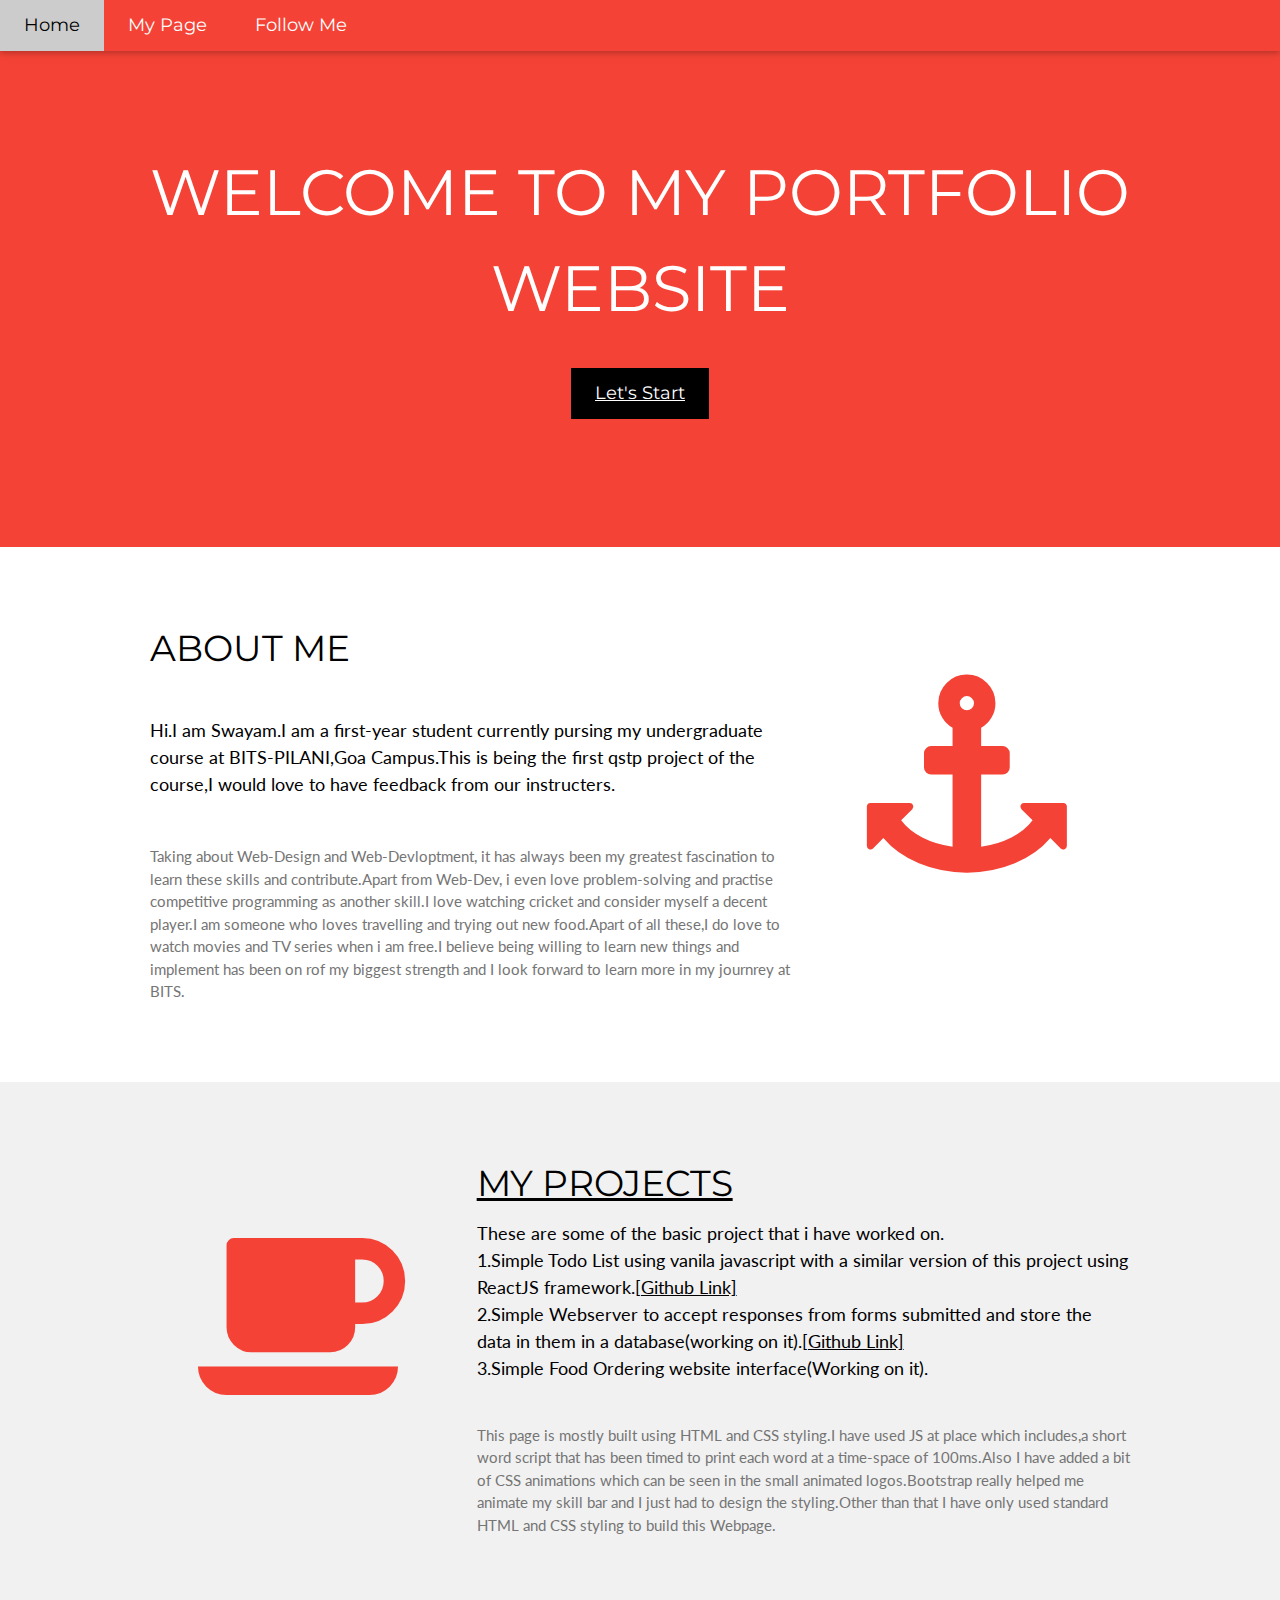
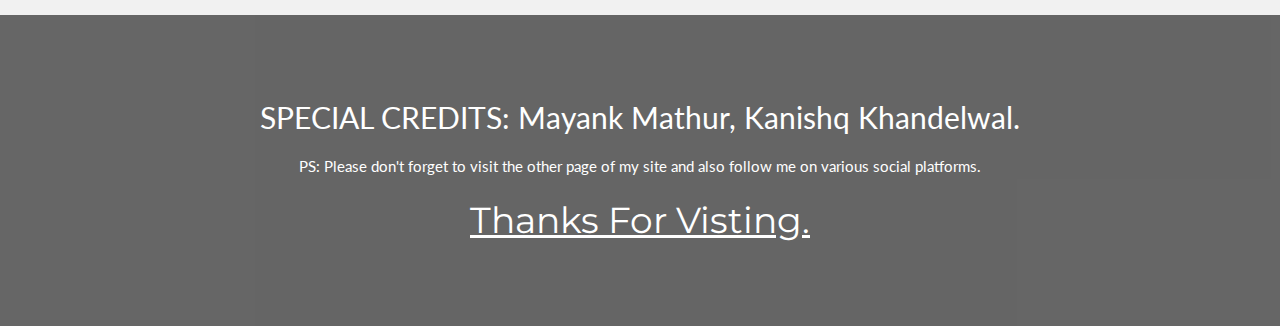
==== index.html @ 6ba9fedc "Update index.html" ====
<!DOCTYPE html>
<html lang="en">
<title>Portfolio Website</title>
<meta charset="UTF-8">
<meta name="viewport" content="width=device-width, initial-scale=1">
<link rel="stylesheet" href="https://www.w3schools.com/w3css/4/w3.css">
<link rel="stylesheet" href="https://fonts.googleapis.com/css?family=Lato">
<link rel="stylesheet" href="https://fonts.googleapis.com/css?family=Montserrat">
<link rel="stylesheet" href="https://cdnjs.cloudflare.com/ajax/libs/font-awesome/4.7.0/css/font-awesome.min.css">

<style>

#contacts img {
    height: 50px;
    width: 50px;
    margin-left: 7px;
    margin-right: 7px;
}
#contacts a {
    text-decoration: none;
}
#contacts img:hover {
    opacity: 0.1;
}
#contacts {
    text-align: center;
}
body,h1,h2,h3,h4,h5,h6 {font-family: "Lato", sans-serif}
.w3-bar,h1,button {font-family: "Montserrat", sans-serif}
.fa-anchor,.fa-coffee {font-size:200px}
</style>
<body>

<!-- Navbar -->
<div class="w3-top">
  <div class="w3-bar w3-red w3-card w3-left-align w3-large">
    <a class="w3-bar-item w3-button w3-hide-medium w3-hide-large w3-right w3-padding-large w3-hover-white w3-large w3-red" href="javascript:void(0);" onclick="myFunction()" title="Toggle Navigation Menu"><i class="fa fa-bars"></i></a>
    <a href="#" class="w3-bar-item w3-button w3-padding-large w3-white">Home</a>
    <a href="aboutme.html" class="w3-bar-item w3-button w3-hide-small w3-padding-large w3-hover-white">My Page</a>
    <a href="aboutme.html#ContactMe" class="w3-bar-item w3-button w3-hide-small w3-padding-large w3-hover-white">Follow Me</a>
  
  </div>

  <!-- Navbar on small screens -->
  <div id="navDemo" class="w3-bar-block w3-white w3-hide w3-hide-large w3-hide-medium w3-large">
    <a href="aboutme.html" class="w3-bar-item w3-button w3-padding-large">My Page</a>
    <a href="aboutme.html#ContactMe" class="w3-bar-item w3-button w3-padding-large">Follow Me</a>
  </div>
</div>

<!-- Header -->
<header class="w3-container w3-red w3-center" style="padding:128px 16px">
  <h1 class="w3-margin w3-jumbo">WELCOME TO MY PORTFOLIO WEBSITE</h1>
  <button class="w3-button w3-black w3-padding-large w3-large w3-margin-top"><a href="#middlesection">Let's Start</a></button>
</header>



<!-- First Grid -->
<div class="w3-row-padding w3-padding-64 w3-container">
    
  <div class="w3-content">
   
    <div class="w3-twothird">
        <h1><a name="middlesection">ABOUT ME</a></h1>

        <h5 class="w3-padding-32">Hi.I am Swayam.I am a first-year student currently pursing my undergraduate course at BITS-PILANI,Goa Campus.This is being the first qstp project of the course,I would love to have feedback from our instructers. </h5>

      <p class="w3-text-grey">Taking about Web-Design and Web-Devloptment, it has always been my greatest fascination to learn these skills and contribute.Apart from Web-Dev, i even love problem-solving and practise competitive programming as another skill.I love watching cricket and consider myself a decent player.I am someone who loves travelling and trying out new food.Apart of all these,I do love to watch movies and TV series when i am free.I believe being willing to learn new things and implement has been on rof my biggest strength and I look forward to learn more in my journrey at BITS.  </p>
    </div>

    <div class="w3-third w3-center">
      <i class="fa fa-anchor w3-padding-64 w3-text-red"></i>

      <!-- <i class=""><img src="C:\Users\swaya\Desktop\roufh\my-pic.jpg"  width="400" height="345"></i> -->

    </div>
  </div>
</div>

<!-- Second Grid -->
<div class="w3-row-padding w3-light-grey w3-padding-64 w3-container">
  <div class="w3-content">
    <div class="w3-third w3-center">
      <i class="fa fa-coffee w3-padding-64 w3-text-red w3-margin-right"></i>
    </div>

    <div class="w3-twothird">
      <h1><u>MY PROJECTS</u></h1>
      <h5 class="w3-padding-17">These are some of the basic project that i have worked on.<br/>1.Simple Todo List using vanila javascript with a similar version of this project using ReactJS framework.<a href="https://github.com/pal-03/Todolist" target="_blank">[Github Link]</a></br>2.Simple Webserver to accept responses from forms submitted and store the data in them in a database(working on it).<a href="https://github.com/pal-03/Backendserver" target="_blank">[Github Link]</a><br/>3.Simple Food Ordering website interface(Working on it).<br/><br/>
     </h5>

      <p class="w3-text-grey">This page is mostly built using HTML and CSS styling.I have used JS at place which includes,a short word script that has been timed to print each word at a time-space of 100ms.Also I have added a bit of CSS animations which can be seen in the small animated logos.Bootstrap really helped me animate my skill bar and I just had to design the styling.Other than that I have only used standard HTML and CSS styling to build this Webpage. </p>
    </div>
  </div>
</div>

<div class="w3-container w3-black w3-center w3-opacity w3-padding-64">
    <h1 class="w3-margin w3-xlarge"></h1>
    <h2>SPECIAL CREDITS: Mayank Mathur, Kanishq Khandelwal.</h2>
    <p align:"justify">PS: Please don't forget to visit the other page of my site and also follow me on various social platforms.<br/> <h1><u>Thanks For Visting.</u></h1></p>
</div>





<script>
function myFunction() {
  var x = document.getElementById("navDemo");
  if (x.className.indexOf("w3-show") == -1) {
    x.className += " w3-show";
  } else { 
    x.className = x.className.replace("", "");
  }
}
</script>

</body>
</html>
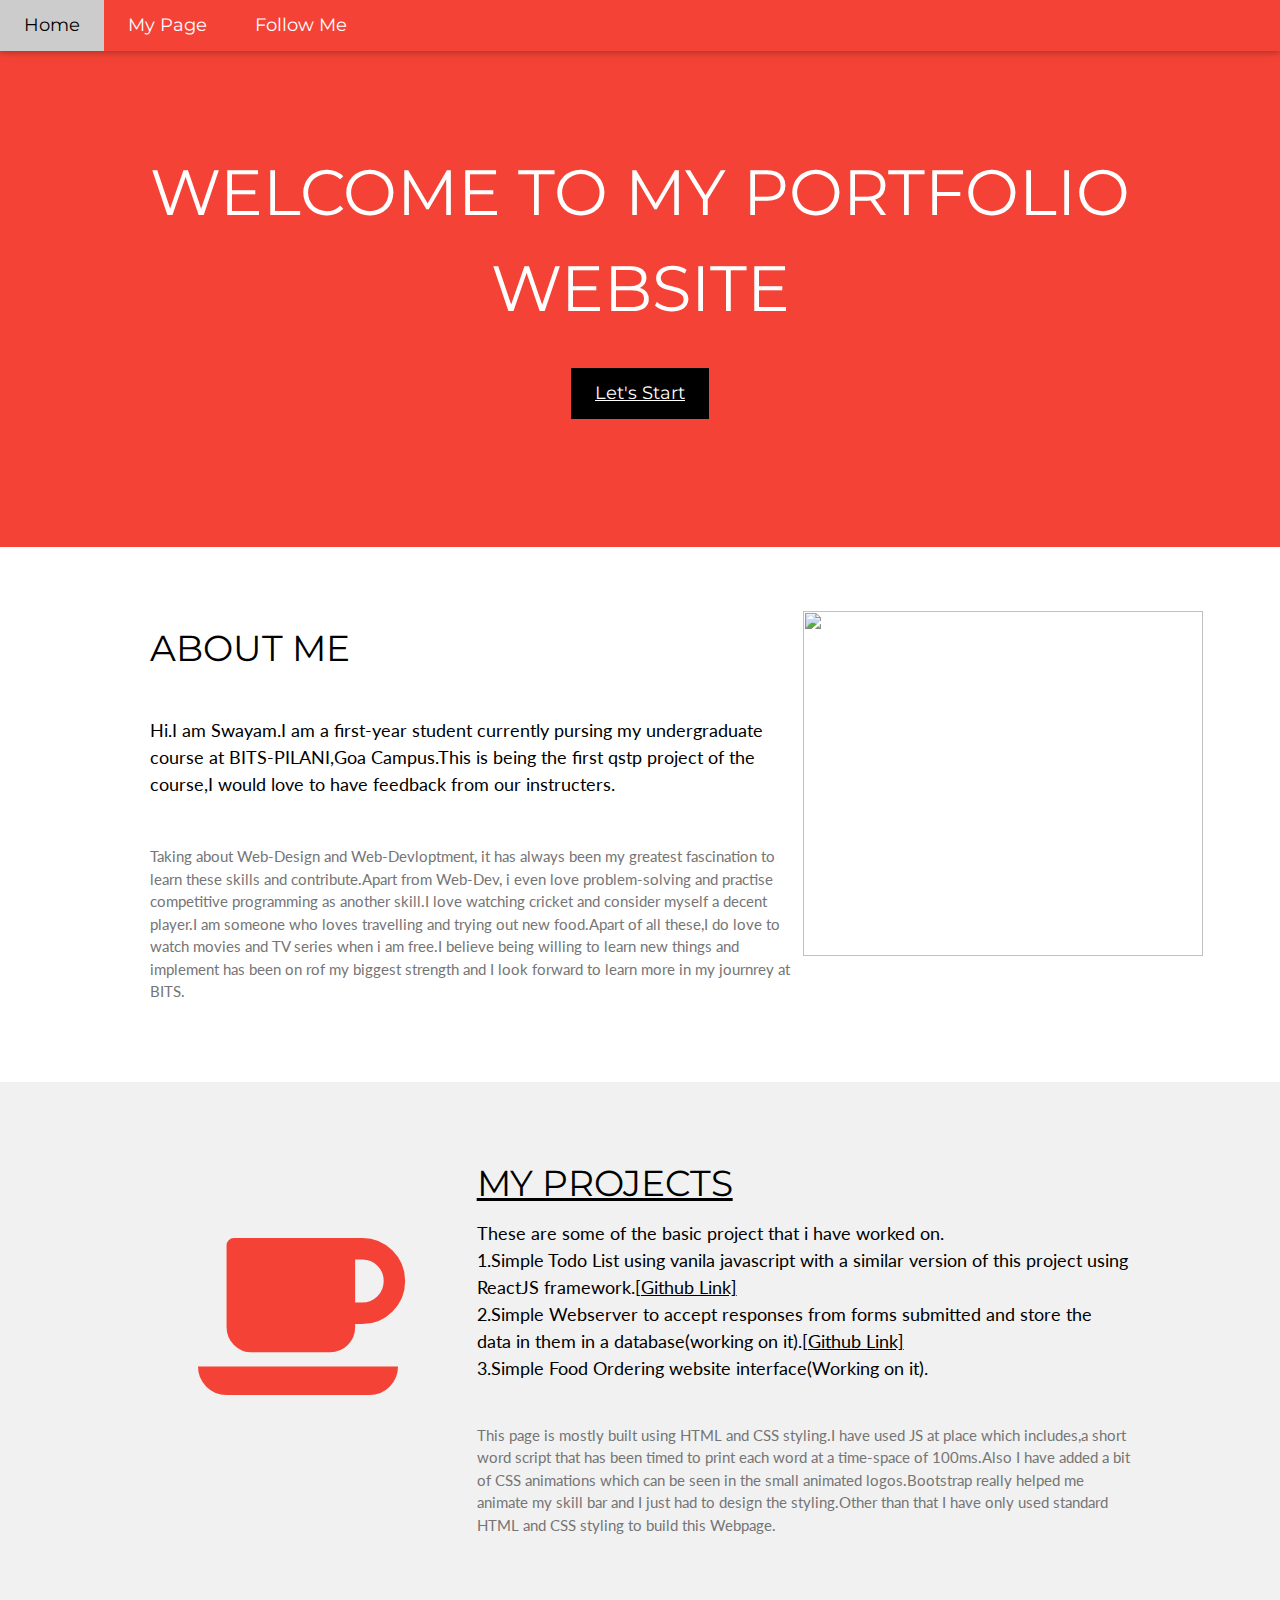
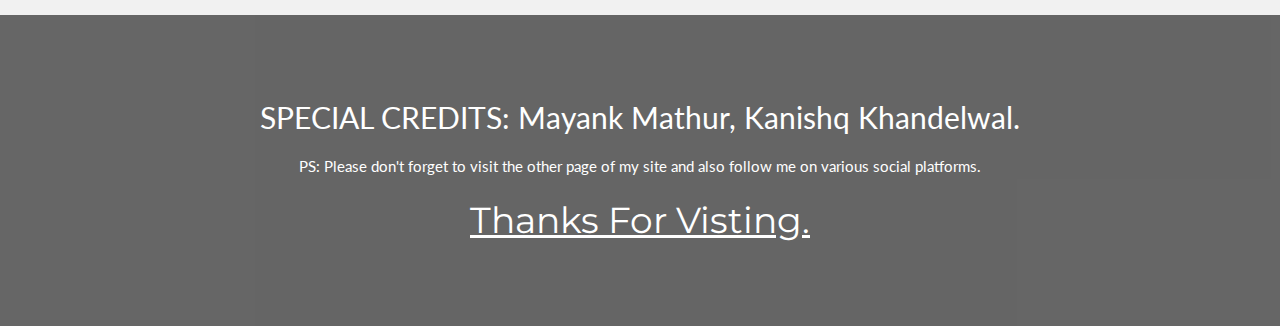
==== commit 92eb9d6b: "Update index.html" ====
--- a/index.html
+++ b/index.html
@@ -70,9 +70,9 @@
     </div>
 
     <div class="w3-third w3-center">
-      <i class="fa fa-anchor w3-padding-64 w3-text-red"></i>
+<!--       <i class="fa fa-anchor w3-padding-64 w3-text-red"></i> -->
 
-      <!-- <i class=""><img src="C:\Users\swaya\Desktop\roufh\my-pic.jpg"  width="400" height="345"></i> -->
+      <i class=""><img src="C:\Users\swaya\Desktop\roufh\my-pic.jpg"  width="400" height="345"></i>
 
     </div>
   </div>
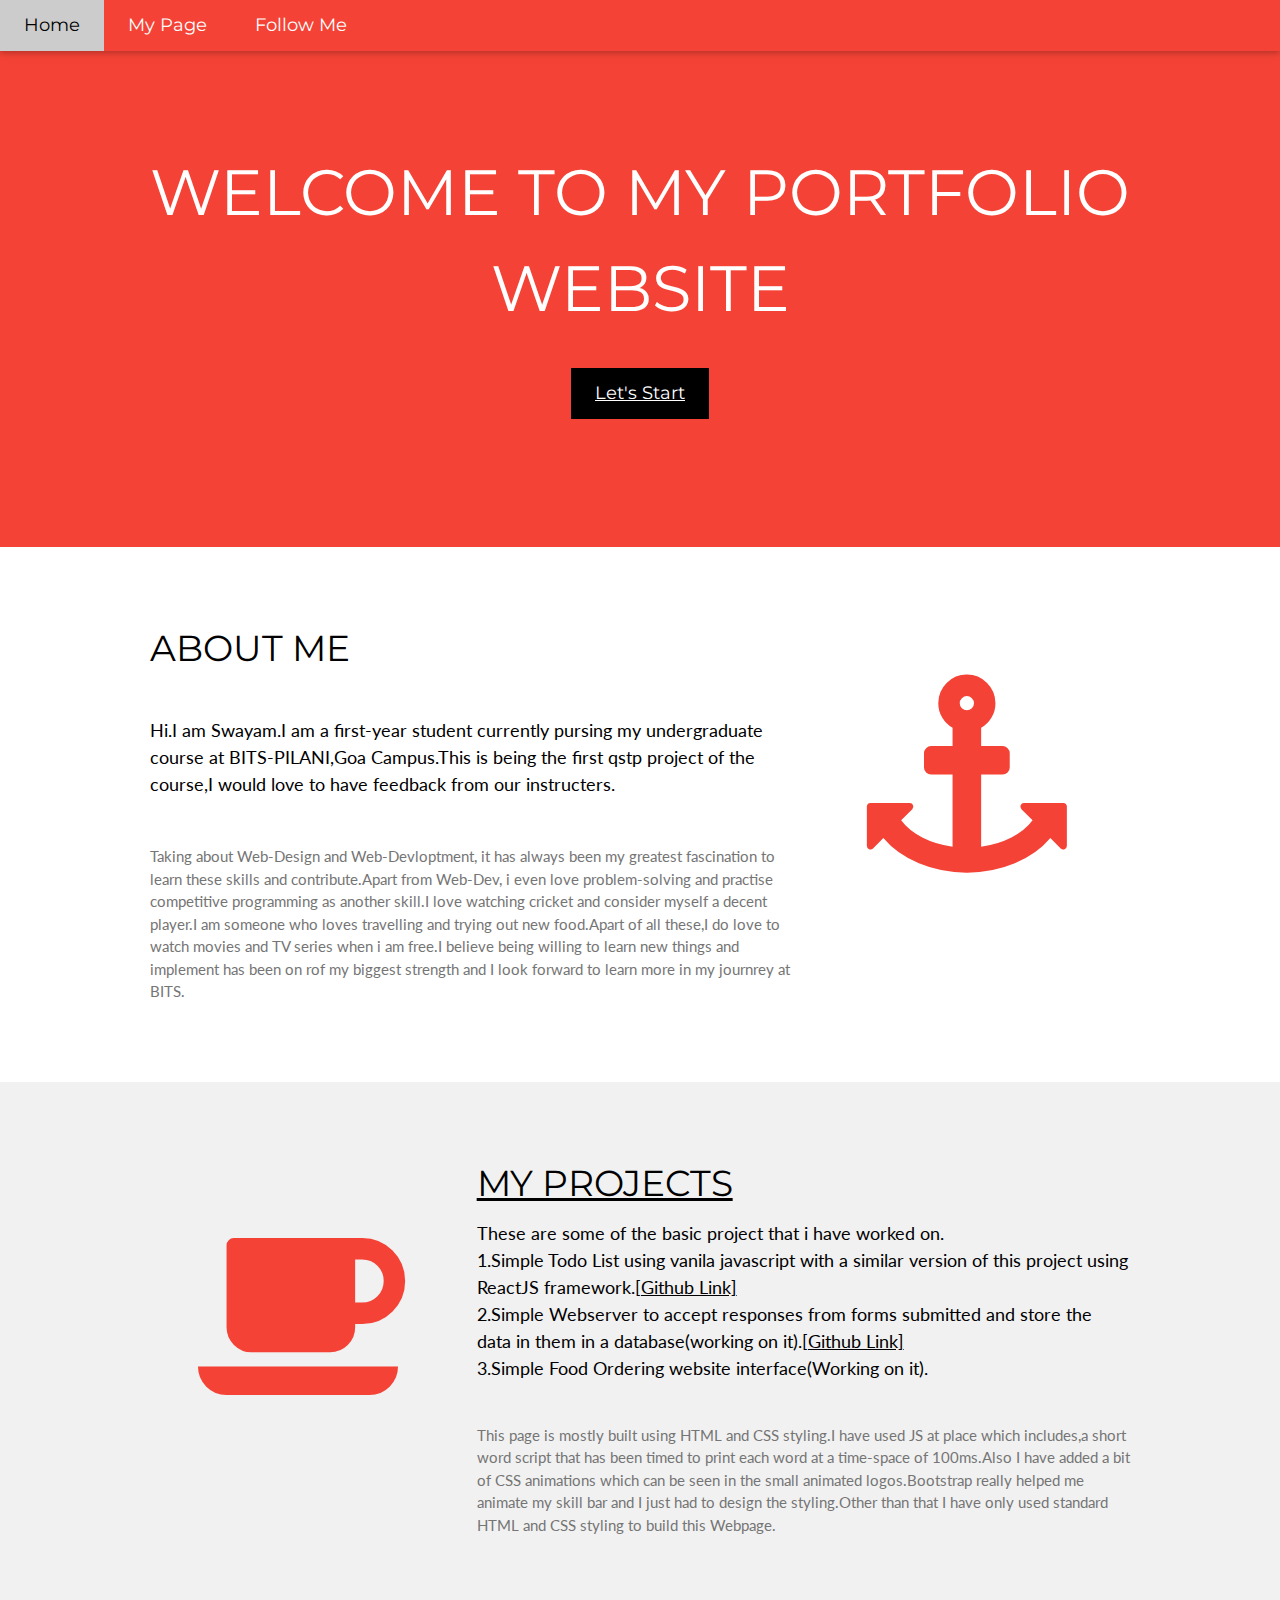
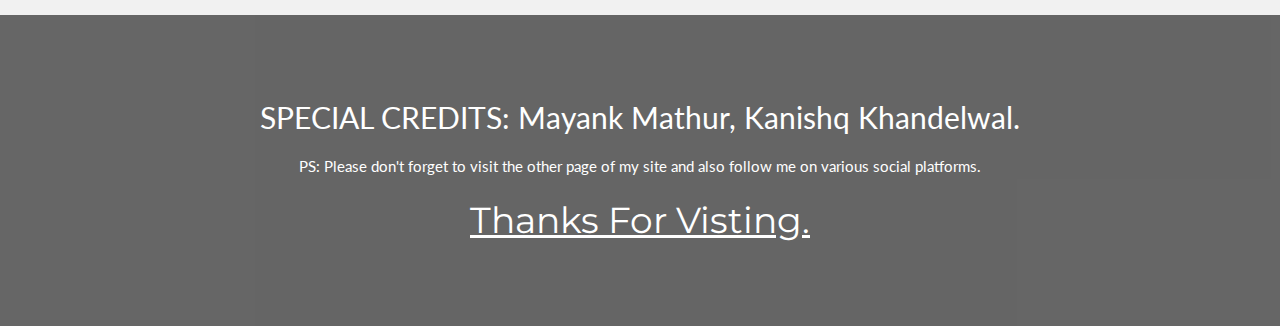
==== commit 6473e972: "Update index.html" ====
--- a/index.html
+++ b/index.html
@@ -70,9 +70,9 @@
     </div>
 
     <div class="w3-third w3-center">
-<!--       <i class="fa fa-anchor w3-padding-64 w3-text-red"></i> -->
+      <i class="fa fa-anchor w3-padding-64 w3-text-red"></i>
 
-      <i class=""><img src="C:\Users\swaya\Desktop\roufh\my-pic.jpg"  width="400" height="345"></i>
+<!--       <i class=""><img src="C:\Users\swaya\Desktop\roufh\my-pic.jpg"  width="400" height="345"></i> -->
 
     </div>
   </div>
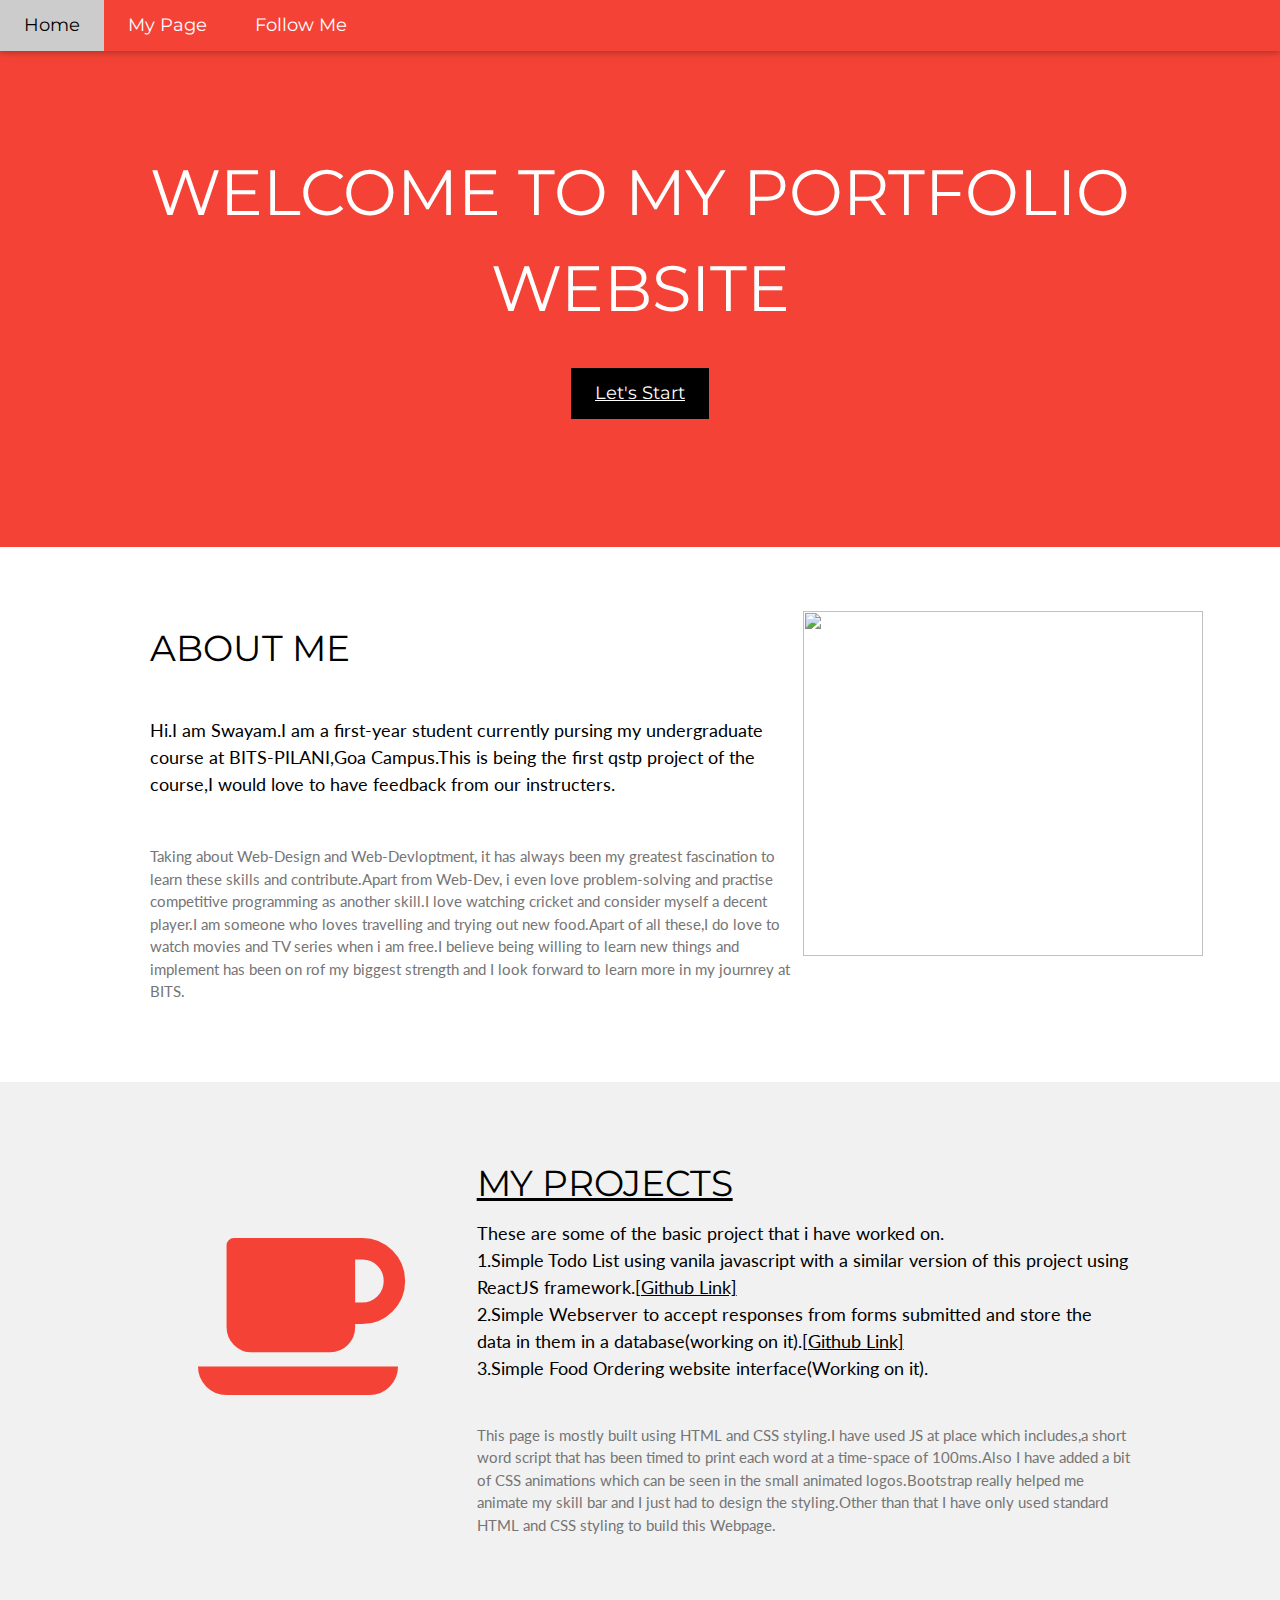
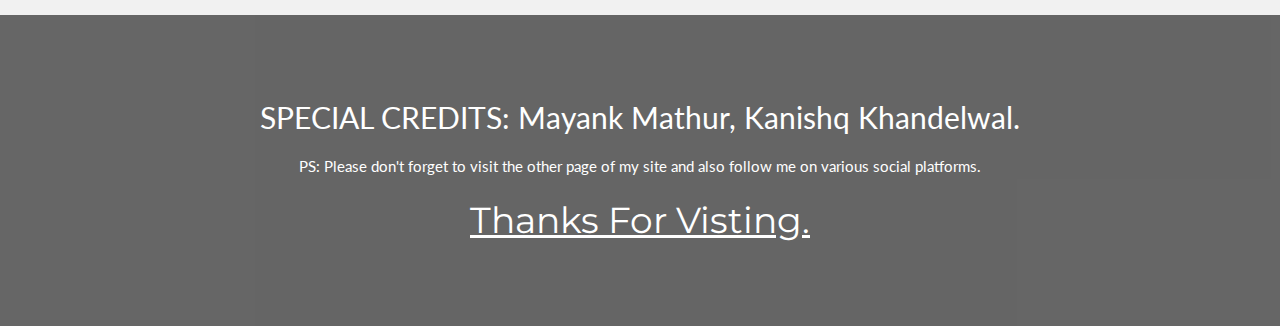
==== commit 2e57a709: "Update index.html" ====
--- a/index.html
+++ b/index.html
@@ -70,9 +70,9 @@
     </div>
 
     <div class="w3-third w3-center">
-      <i class="fa fa-anchor w3-padding-64 w3-text-red"></i>
+<!--       <i class="fa fa-anchor w3-padding-64 w3-text-red"></i> -->
 
-<!--       <i class=""><img src="C:\Users\swaya\Desktop\roufh\my-pic.jpg"  width="400" height="345"></i> -->
+      <i class=""><img src="C:\Users\swaya\Desktop\roufh\my-pic.jpg"  width="400" height="345"></i>
 
     </div>
   </div>
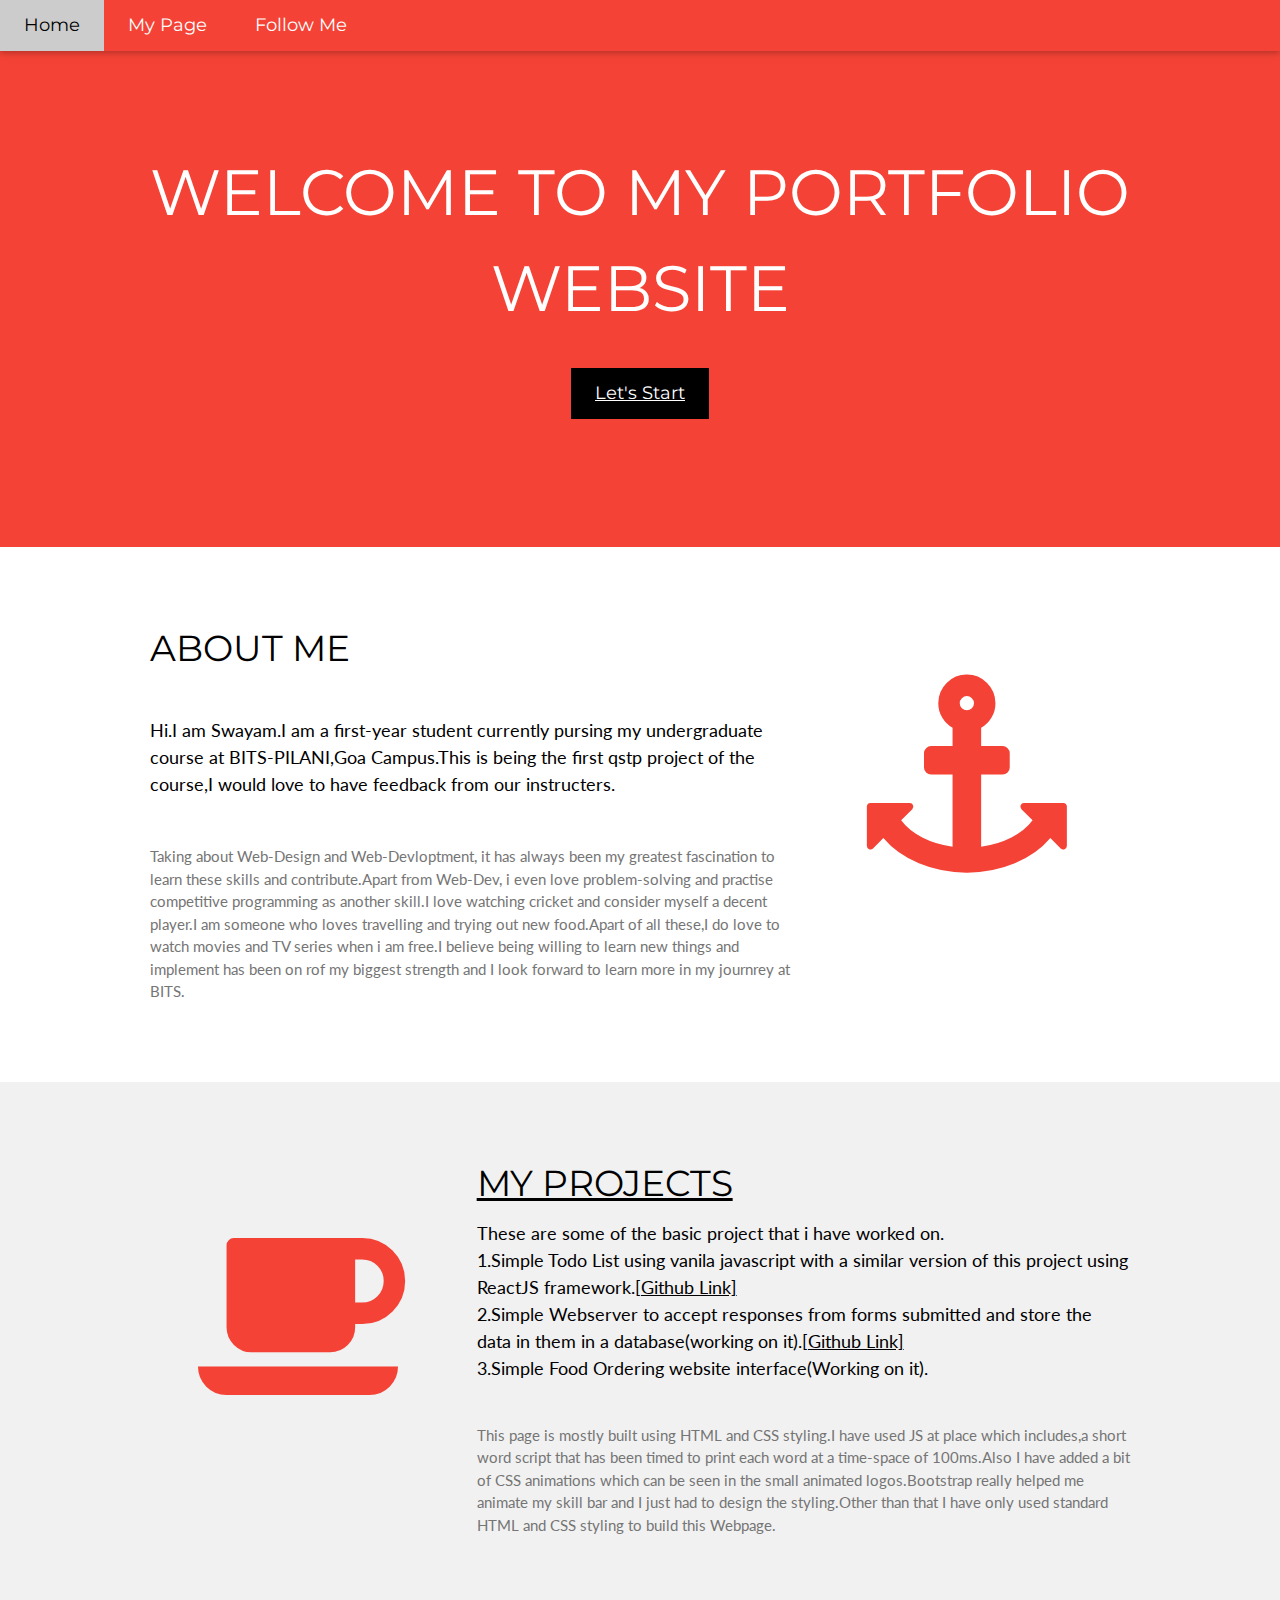
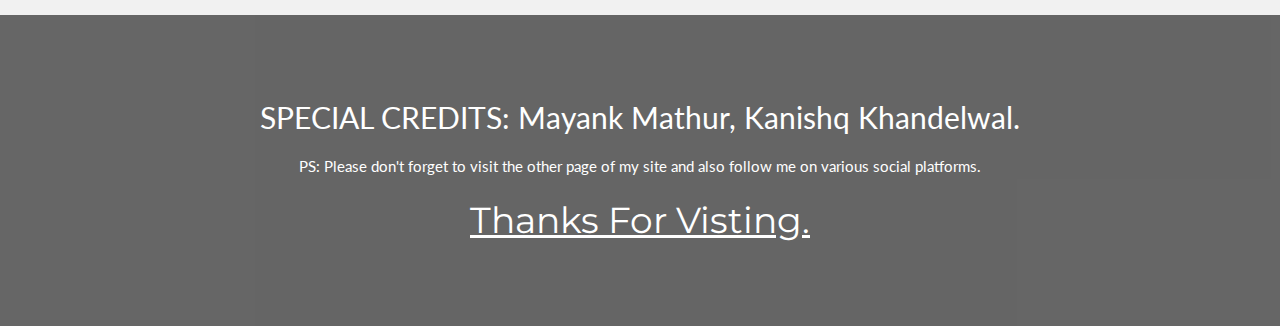
==== commit 0c457e53: "Jk" ====
--- a/index.html
+++ b/index.html
@@ -70,9 +70,9 @@
     </div>
 
     <div class="w3-third w3-center">
-<!--       <i class="fa fa-anchor w3-padding-64 w3-text-red"></i> -->
+      <i class="fa fa-anchor w3-padding-64 w3-text-red"></i>
 
-      <i class=""><img src="C:\Users\swaya\Desktop\roufh\my-pic.jpg"  width="400" height="345"></i>
+      <!-- <i class=""><img src="C:\Users\swaya\Desktop\roufh\my-pic.jpg"  width="400" height="345"></i> -->
 
     </div>
   </div>
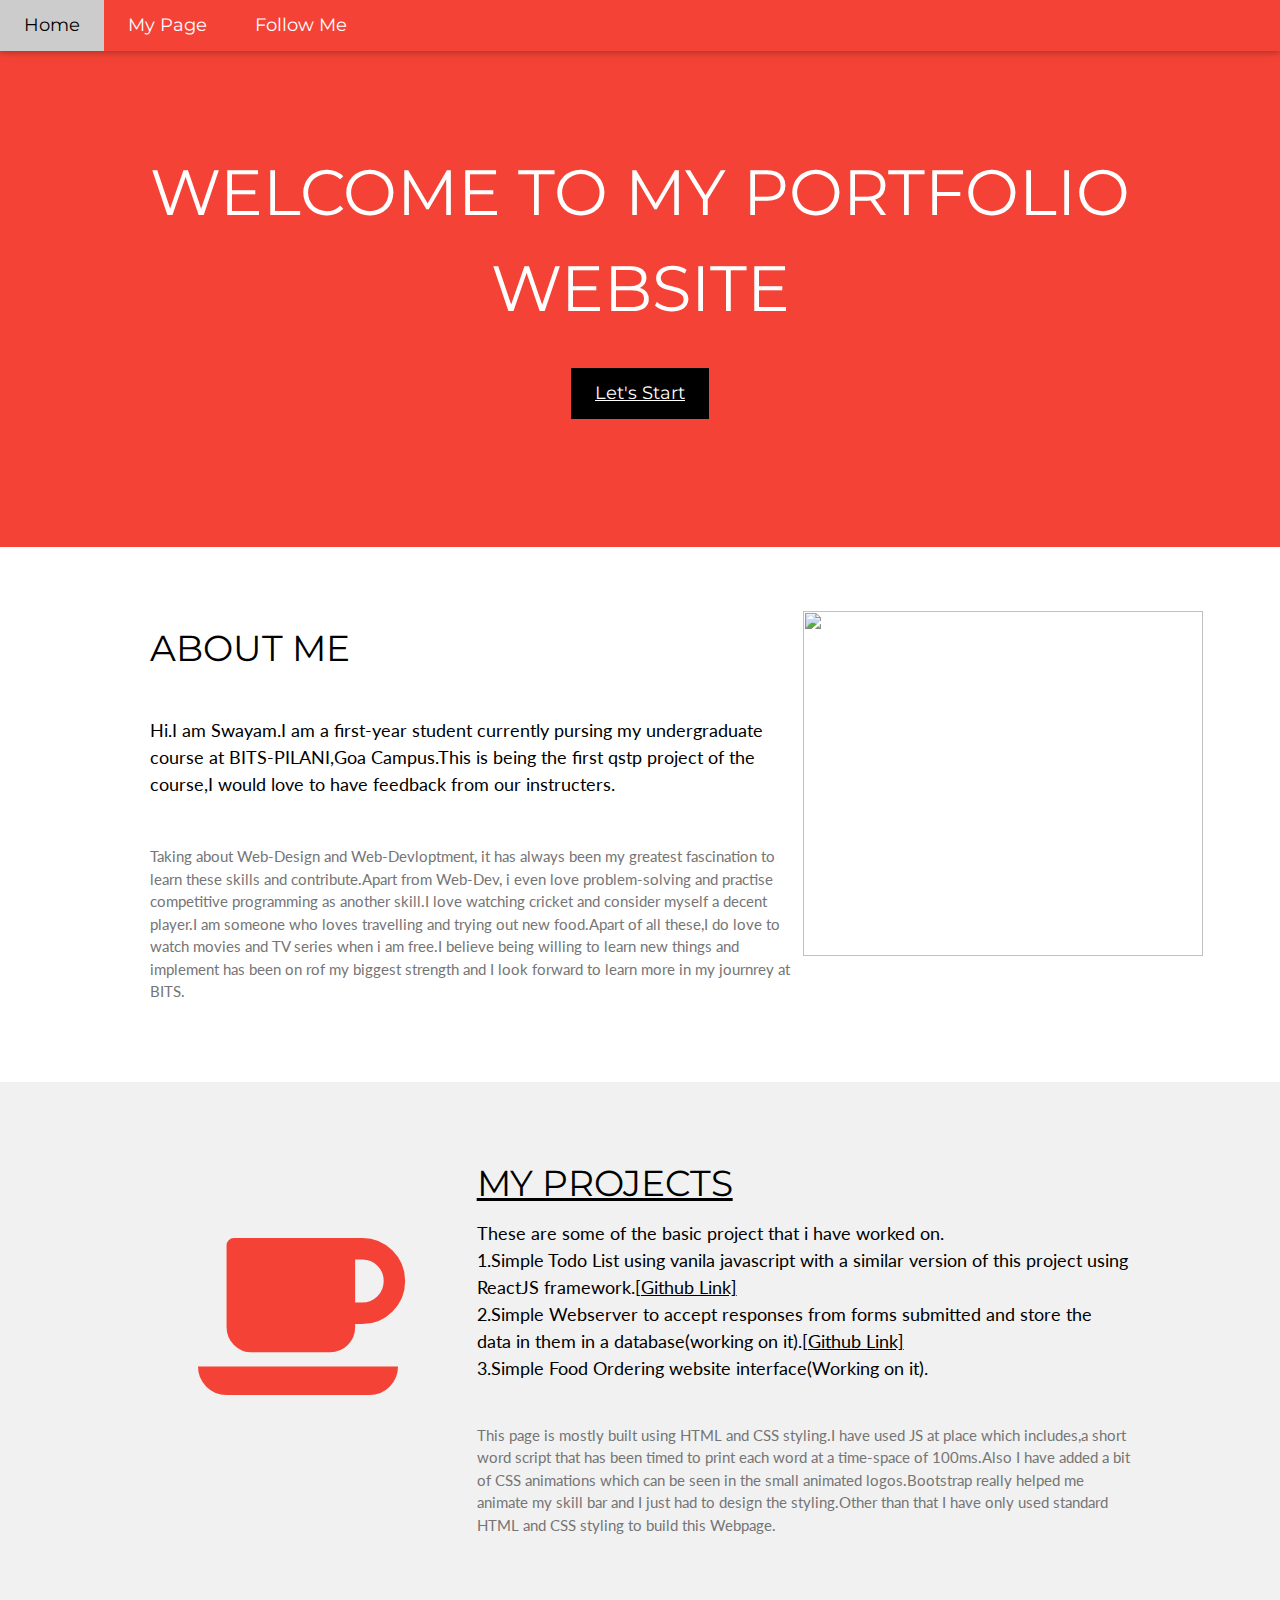
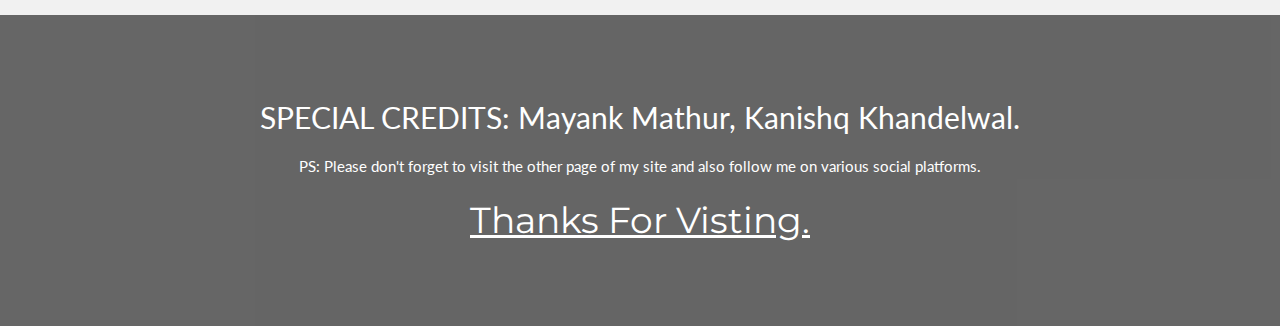
==== commit 7c418225: "Update index.html" ====
--- a/index.html
+++ b/index.html
@@ -70,9 +70,10 @@
     </div>
 
     <div class="w3-third w3-center">
-      <i class="fa fa-anchor w3-padding-64 w3-text-red"></i>
+<!--       <i class="fa fa-anchor w3-padding-64 w3-text-red"></i> -->
 
-      <!-- <i class=""><img src="C:\Users\swaya\Desktop\roufh\my-pic.jpg"  width="400" height="345"></i> -->
+<!--       <i class=""><img src="C:\Users\swaya\Desktop\roufh\my-pic.jpg"  width="400" height="345"></i> -->
+        <i class=""><img src="C:\Users\swaya\Desktop\roufh\pic"  width="400" height="345"></i>
 
     </div>
   </div>
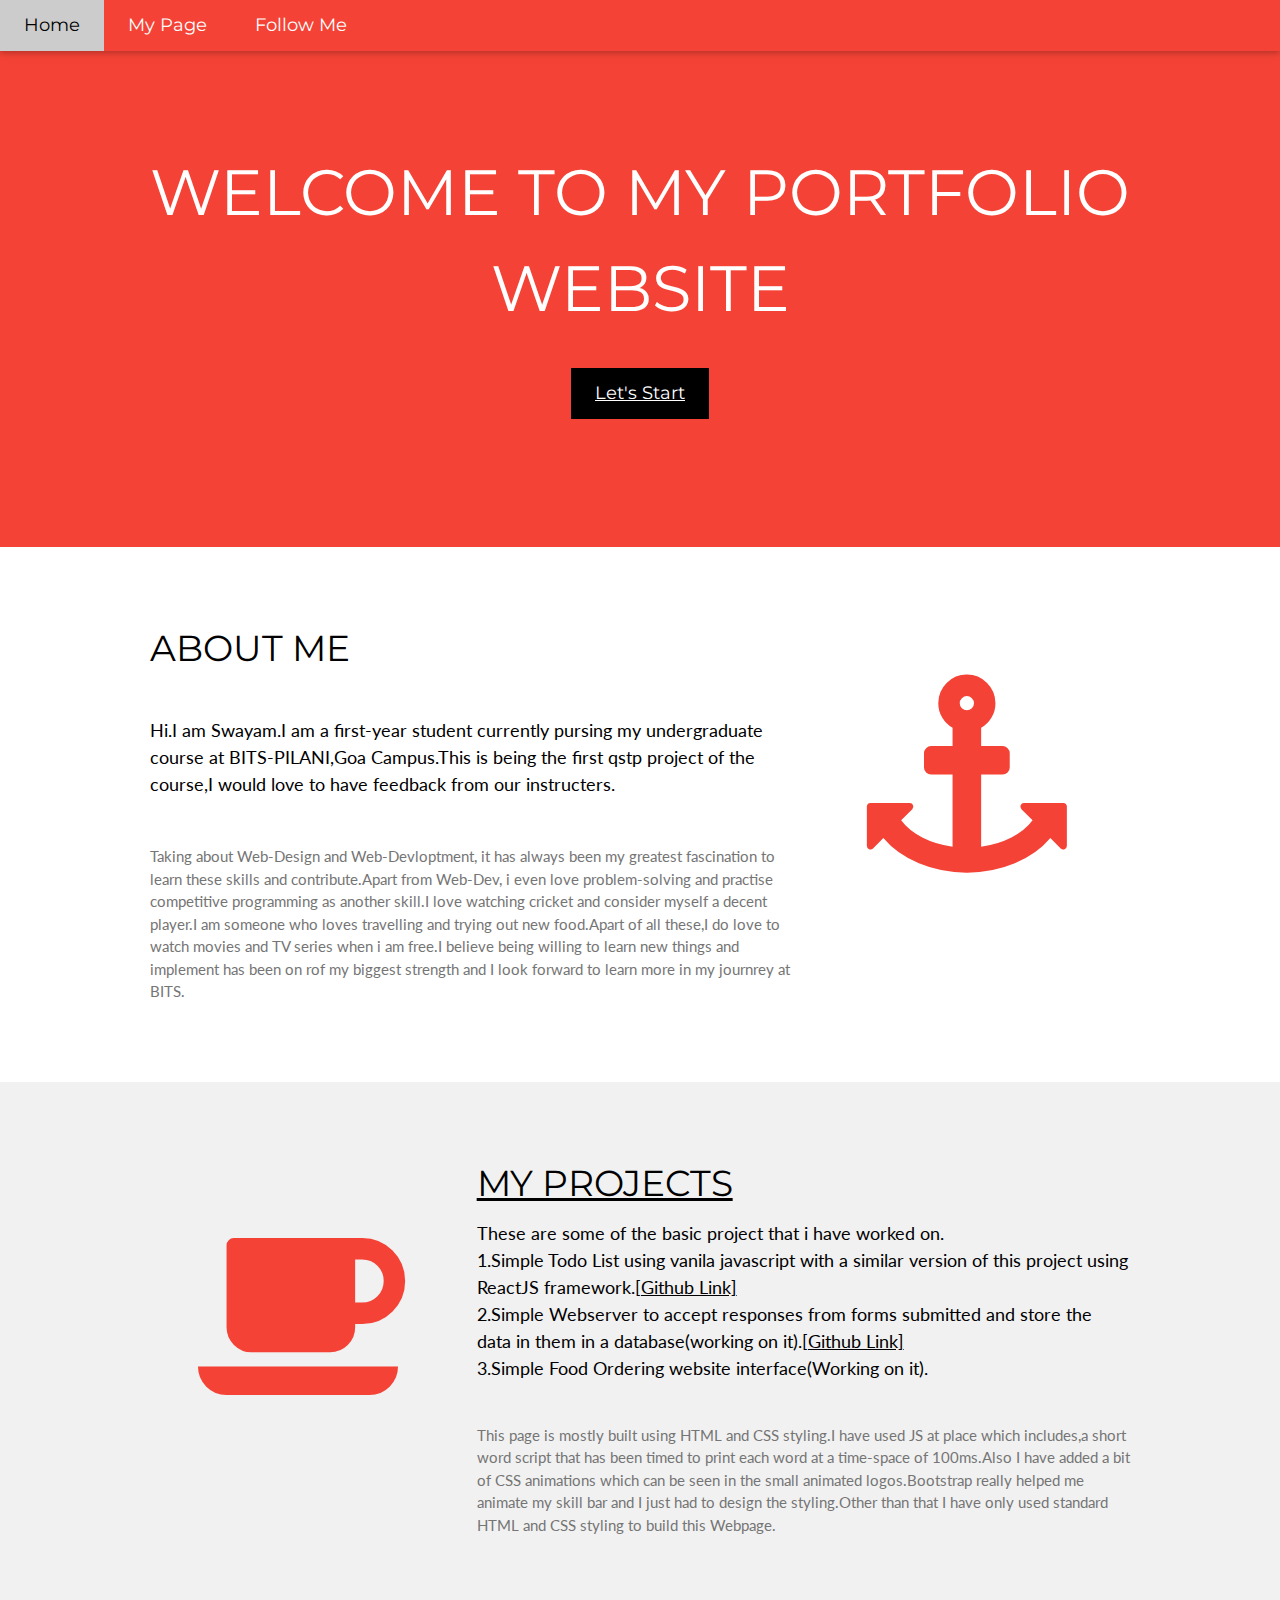
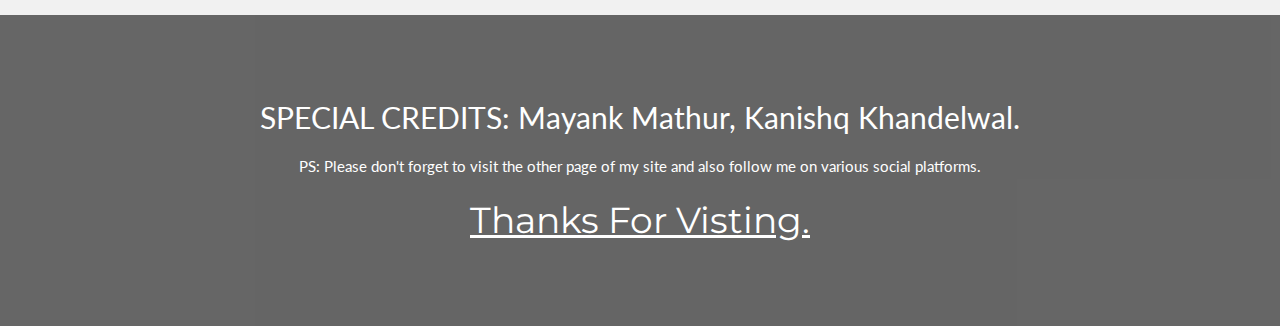
==== commit bc1866a3: "Update index.html" ====
--- a/index.html
+++ b/index.html
@@ -70,10 +70,10 @@
     </div>
 
     <div class="w3-third w3-center">
-<!--       <i class="fa fa-anchor w3-padding-64 w3-text-red"></i> -->
+      <i class="fa fa-anchor w3-padding-64 w3-text-red"></i>
 
 <!--       <i class=""><img src="C:\Users\swaya\Desktop\roufh\my-pic.jpg"  width="400" height="345"></i> -->
-        <i class=""><img src="C:\Users\swaya\Desktop\roufh\pic"  width="400" height="345"></i>
+<!--         <i class=""><img src="C:\Users\swaya\Desktop\roufh\pic\my-pic.JPG"  width="400" height="345"></i> -->
 
     </div>
   </div>
